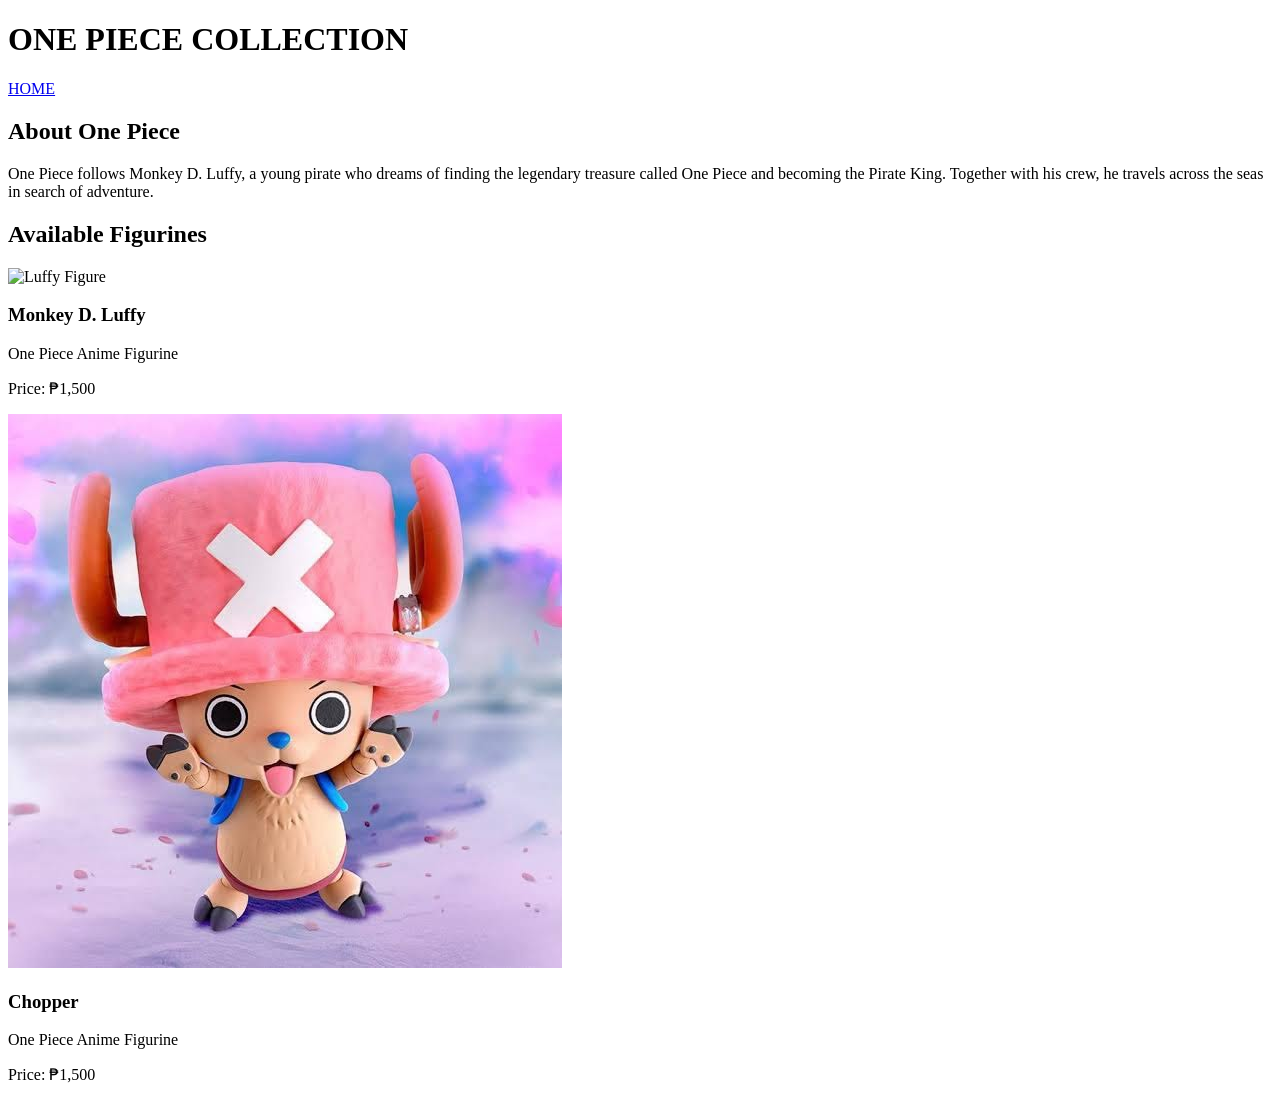
==== one piece.html @ 1d89ee96 "VERSION 01.11.06" ====
<!DOCTYPE html>
<html>
<head>
    <meta charset="UTF-8">
    <meta name="viewport" content="width=device-width, initial-scale=1.0">
    <meta name="description" content="Explore and discover Naruto anime figurines at Anime Haven..">
    <title>One Piece Collection - Anime Haven</title>
    <link rel="stylesheet" href="one piece.css">
</head>

<body>

    <header>
        <h1>ONE PIECE COLLECTION</h1>
        <a href="index.html">HOME</a>
    </header>

    <section class="anime-info">
        <h2>About One Piece</h2>

        <p>
            One Piece follows Monkey D. Luffy, a young pirate who
            dreams of finding the legendary treasure called One Piece
            and becoming the Pirate King. Together with his crew,
            he travels across the seas in search of adventure.
        </p>
    </section>

    <section class="products">
        <h2>Available Figurines</h2>

        <div class="product-card">
            <img src="one piece/luffy2.jpg" alt="Luffy Figure">
            <h3>Monkey D. Luffy</h3>
            <p>One Piece Anime Figurine</p>
            <p>Price: ₱1,500</p>
        </div>

        <div class="product-card">
            <img src="one piece/chopper.jpg" alt="Luffy Figure">
            <h3>Chopper</h3>
            <p>One Piece Anime Figurine</p>
            <p>Price: ₱1,500</p>
        </div>

    </section>

</body>
</html>
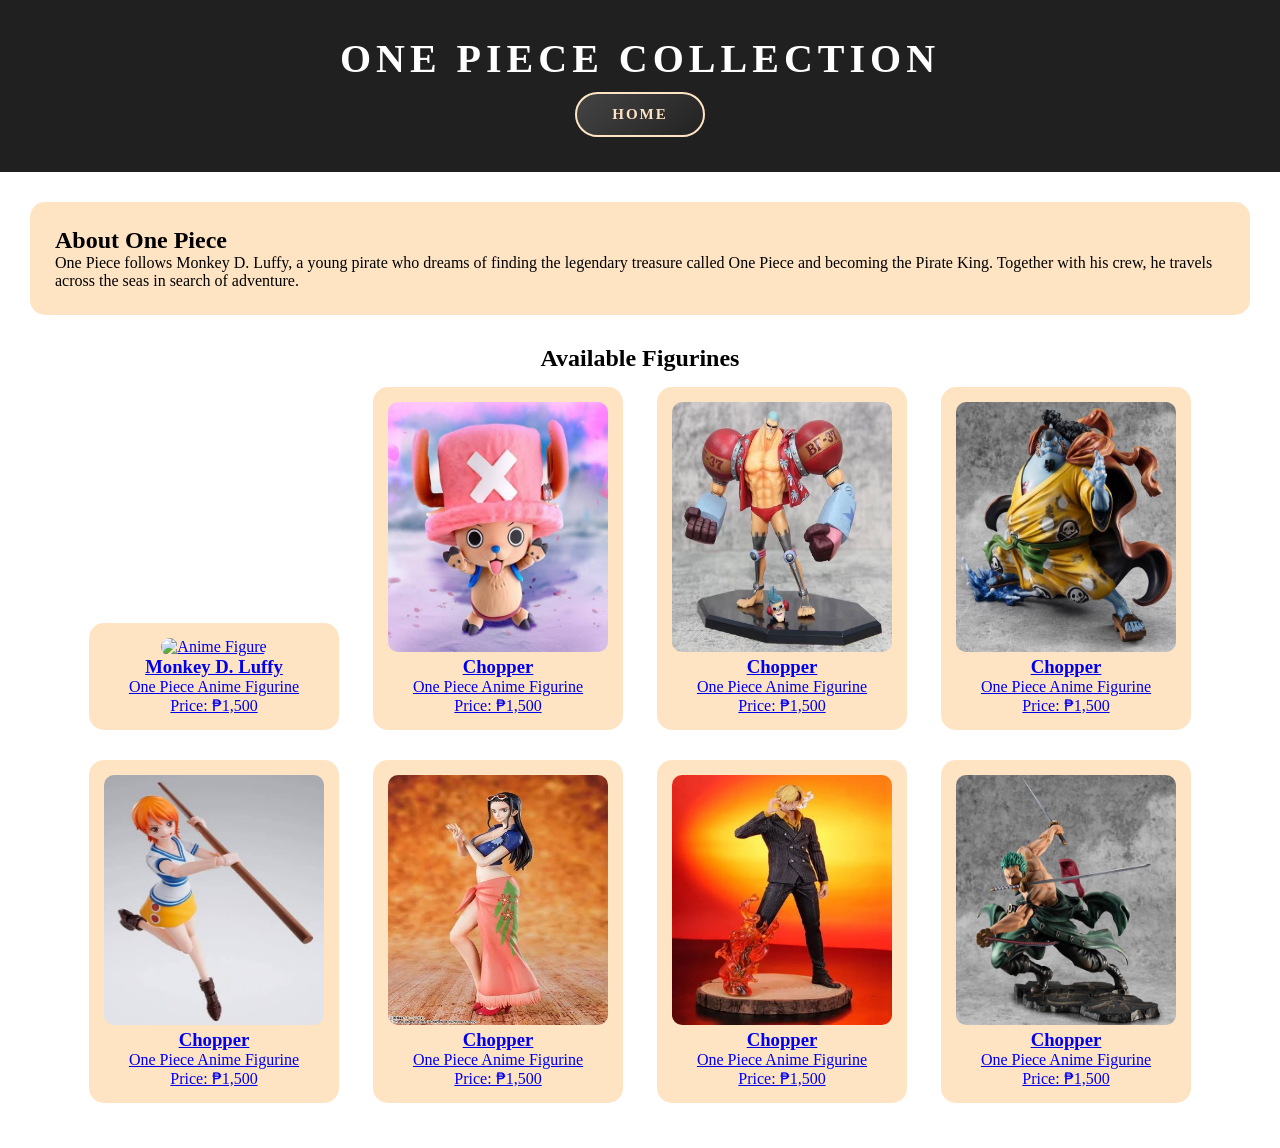
==== commit 6418facf: "VERSION 01.11.09 Added Many Improvements" ====
--- a/one piece.html
+++ b/one piece.html
@@ -1,6 +1,6 @@
-
 <!DOCTYPE html>
 <html>
+
 <head>
     <meta charset="UTF-8">
     <meta name="viewport" content="width=device-width, initial-scale=1.0">
@@ -26,25 +26,70 @@
             he travels across the seas in search of adventure.
         </p>
     </section>
+    <main>
+        <section class="products">
+            <h2>Available Figurines</h2>
 
-    <section class="products">
-        <h2>Available Figurines</h2>
-
-        <div class="product-card">
-            <img src="one piece/luffy2.jpg" alt="Luffy Figure">
+            <a href="product.html?id=onepiece1" class="product-card">
+                <img src="one piece/luffy2.jpg" alt="Anime Figure"">
+        
             <h3>Monkey D. Luffy</h3>
             <p>One Piece Anime Figurine</p>
             <p>Price: ₱1,500</p>
-        </div>
+        </a>
 
-        <div class="product-card">
-            <img src="one piece/chopper.jpg" alt="Luffy Figure">
+        <a href=" product.html?id=onepiece2" class="product-card">
+                <img src="one piece/chopper.jpg" alt="Anime Figure"">
+        
             <h3>Chopper</h3>
             <p>One Piece Anime Figurine</p>
             <p>Price: ₱1,500</p>
-        </div>
+        </a>
+
+        <a href=" product.html?id=onepiece3" class="product-card">
+                <img src="one piece/franky.jpg" alt="Anime Figure"">
+        
+            <h3>Chopper</h3>
+            <p>One Piece Anime Figurine</p>
+            <p>Price: ₱1,500</p>
+        </a>
+            <a href=" product.html?id=onepiece4" class="product-card">
+                <img src="one piece/jinbei.jpg" alt="Anime Figure"">
+        
+            <h3>Chopper</h3>
+            <p>One Piece Anime Figurine</p>
+            <p>Price: ₱1,500</p>
+        </a>
+            <a href=" product.html?id=onepiece5" class="product-card">
+                <img src="one piece/nami.jpg" alt="Anime Figure"">
+        
+            <h3>Chopper</h3>
+            <p>One Piece Anime Figurine</p>
+            <p>Price: ₱1,500</p>
+        </a>
+            <a href=" product.html?id=onepiece6" class="product-card">
+                <img src="one piece/nico.jpg" alt="Anime Figure"">
+        
+            <h3>Chopper</h3>
+            <p>One Piece Anime Figurine</p>
+            <p>Price: ₱1,500</p>
+        </a>        
+            <a href=" product.html?id=onepiece7" class="product-card">
+                <img src="one piece/sanji.jpg" alt="Anime Figure"">
+        
+            <h3>Chopper</h3>
+            <p>One Piece Anime Figurine</p>
+            <p>Price: ₱1,500</p>
+        </a>        
+            <a href=" product.html?id=onepiece8" class="product-card">
+                <img src="one piece/zoro.jpg" alt="Anime Figure"">
+        
+            <h3>Chopper</h3>
+            <p>One Piece Anime Figurine</p>
+            <p>Price: ₱1,500</p>
+        </a>
 
     </section>
-
+</main>
 </body>
-</html>
+</html>
--- a/one piece.css
+++ b/one piece.css
@@ -0,0 +1,72 @@
+* {
+    margin: 0;
+    padding: 0;
+    box-sizing: border-box;
+}
+
+.anime-info {
+    margin: 30px;
+    padding: 25px;
+    background-color: bisque;
+    border-radius: 15px;
+}
+
+.products {
+    margin: 30px;
+    text-align: center;
+}
+
+.product-card {
+    display: inline-block;
+    width: 250px;
+    padding: 15px;
+    margin: 15px;
+    background-color: bisque;
+    border-radius: 15px;
+}
+
+.product-card img {
+    width: 100%;
+    height: 250px;
+    object-fit: border;
+    border-radius: 10px;
+}
+
+.product-card:hover {
+    transform: translateY(-8px);
+    background-color: #ffd4a5;
+    box-shadow: 0 8px 20px #00000030;
+}
+
+header {
+    background-color: #202020;
+    color: white;
+    text-align: center;
+    padding: 35px;
+}
+
+header h1 {
+    font-size: 40px;
+    letter-spacing: 5px;
+}
+
+header a {
+    display: inline-block;
+    text-decoration: none;
+    color: bisque;
+    background: linear-gradient(135deg, #444, #222);
+    padding: 12px 35px;
+    margin-top: 10px;
+    border: 2px solid bisque;
+    border-radius: 30px;
+    font-size: 15px;
+    font-weight: bold;
+    letter-spacing: 2px;
+    transition: all 0.3s ease;
+}
+
+header a:hover {
+    color: rgb(254, 112, 136);
+    transform: translateY(-3px);
+    box-shadow: 0 5px 12px rgba(0, 0, 0, 0.3);
+}
